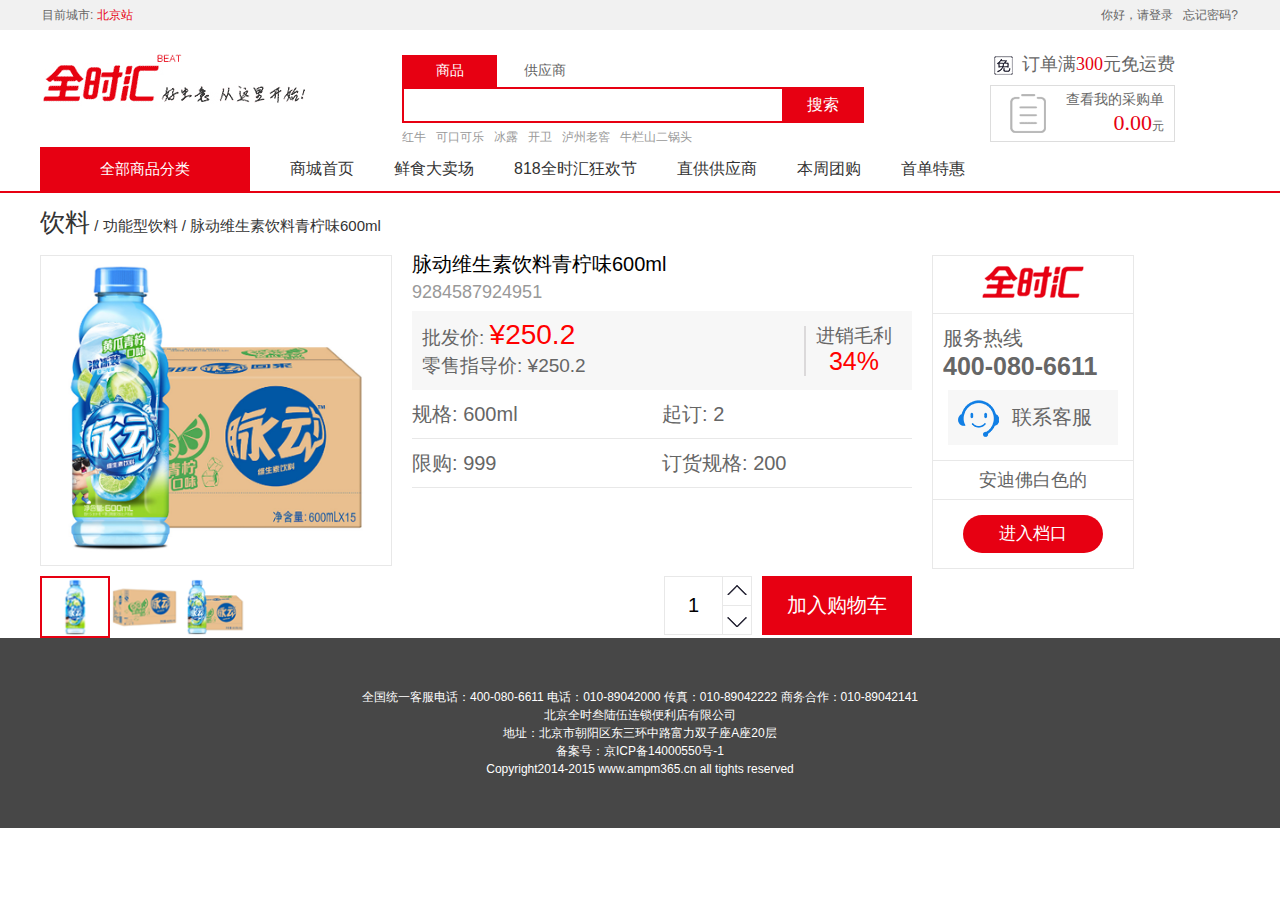
==== itemDetails.html @ f36b6634 "内容" ====
<!DOCTYPE html>
<html>
	<head>
		<meta charset="utf-8" />
		<title>商品详情</title>
		<link href="css/common.css" rel="stylesheet">
		<script type="text/javascript" src="js/jquery.min.js" ></script>
		<script type="text/javascript" src="js/index.js" ></script>
	</head>
	<body>
<!--头部信息条--开始-->
		<div id="com_top">
			<div class="w">
				<ul class="fl"><li>目前城市:</li><li class="color_r">北京站</li></ul>
				<ul class="fr"><li><a href="#">你好，请登录</a>&nbsp;&nbsp;</li><li><a href="#">忘记密码?</a></li></ul>
				<span class="clr"></span>
			</div>
		</div>
<!--头部信息条--结束-->

<!--logo/搜索/购物车--开始-->
        <div class="w">
			<div id="logo"><a href="#" class="logo">全时汇</a></div>
			<div id="search">
			    <ul><li class="act">商品</li><li>供应商</li></ul>
				<div class="form">
					<input type="text" class="text" style="color: rgb(153, 153, 153);">
					<button class="button cw-icon"><i></i>搜索</button>
				</div>
             </div>
			<div id="settleup">
			    <div class="free_r">订单满<span class="color_r">300</span>元免运费</div>
				<div class="car_r"><div class="text">查看我的采购单</div><div><span class="money">0.00</span><span class="yuan">元</span></div></div>
			</div>
			<div id="hotwords">
				<a href="javascript:" target="_blank">红牛</a>
				<a href="javascript:" target="_blank">可口可乐</a>
				<a href="javascript:" target="_blank">冰露</a>
				<a href="javascript:" target="_blank">开卫</a>
				<a href="javascript:" target="_blank">泸州老窖</a>
				<a href="javascript:" target="_blank">牛栏山二锅头</a>
			</div>
			<span class="clr"></span>
		</div>
<!--logo/搜索/购物车--结束-->

        <div class="w">
				<div id="categorys">
					<div class="dt"><a target="_blank" href="#">全部商品分类</a></div>
					<div id="dd_main" class="dd hide">
						<!-- 一级分类 -->
						<div class="dd_inner" id="dd_inner">
							<div data-index="0"><span>饮料</span><i>></i></div>
							<div data-index="1"><span>酒</span><i>></i></div>
							<div data-index="2"><span>方便食品</span><i>></i></div>
							<div data-index="3"><span>休闲食品</span><i>></i></div>
							<div data-index="4"><span>厨房调味</span><i>></i></div>
							<div data-index="5"><span>低温日配</span><i>></i></div>
							<div data-index="6"><span>精美餐食</span><i>></i></div>
							<div data-index="7"><span>奶及奶制品</span><i>></i></div>
							<div data-index="8"><span>个人护理</span><i>></i></div>
							<div data-index="9"><span>百货</span><i>></i></div>
							<div data-index="10"><span>纸品妇女卫生</span><i>></i></div>
							<div data-index="11"><span>医疗、计生</span><i>></i></div>
						</div>
						<!-- 二级分类 -->
						<div class="dorpdown_layer hide" id="dorpdown_layer">
							<ul>
								<li><a href="javascript:">水</a></li>
								<li><a href="javascript:">碳酸饮料</a></li>
								<li><a href="javascript:">功能饮料</a></li>
								<li><a href="javascript:">茶饮料</a></li>
								<li><a href="javascript:">果汁</a></li>
							</ul>
							<ul>
								<li><a href="javascript:">果汁</a></li>
							</ul>
							<ul>
								<li><a href="javascript:">茶饮料</a></li>
								<li><a href="javascript:">果汁</a></li>
							</ul>
							<ul>
								<li><a href="javascript:">水</a></li>
								<li><a href="javascript:">碳酸饮料</a></li>
								<li><a href="javascript:">功能饮料</a></li>
							</ul>
							<ul>
								<li><a href="javascript:">功能饮料</a></li>
								<li><a href="javascript:">茶饮料</a></li>
								<li><a href="javascript:">果汁</a></li>
							</ul>
							<ul>
								<li><a href="javascript:">水</a></li>
								<li><a href="javascript:">碳酸饮料</a></li>
								<li><a href="javascript:">果汁</a></li>
							</ul>
						</div>
					</div>
				</div>
				<div id="navitems">
					<ul>
						<li><a target="_blank" href="javascript:">商城首页</a></li>
						<li><a target="_blank" href="javascript:">鲜食大卖场</a></li>
                        <li><a target="_blank" href="javascript:">818全时汇狂欢节</a></li>
						<li><a target="_blank" href="javascript:">直供供应商</a></li>
						<li><a target="_blank" href="javascript:">本周团购</a></li>
                        <li><a target="_blank" href="javascript:">首单特惠</a></li>
					</ul>
				</div>
				<div style="clear:both"></div>
		</div>
		<!--商品详情-->
		<div class="itemDetails_main">
			<div class="w">
				<div class="itemDetails_title"><span>饮料</span> / <span>功能型饮料</span> / <span>脉动维生素饮料青柠味600ml</span></div>
				
				<div class="item_imgMian">
					<div class="item_d">
						<img src="img/item_d.png"/>
					</div>
					<div class="item_m_list">
						<img class="act" src="img/item_m1.png" />
						<img src="img/item_m2.png" />
						<img src="img/item_m3.png" />
					</div>
				</div>
				<div class="iteminfoMian font_20">
					<span class="itemName colorH0">脉动维生素饮料青柠味600ml</span>
					<span class="itemNo">9284587924951</span>
					<div class="itemPriceInfo">
						<span class="item_Pric0"><i>批发价</i>: <i class="colorRed">¥250.2</i></span>
						<span class="item_Pric1"><i>零售指导价</i>: <i>¥250.2</i></span>
						<div class="item_grossProfit">
							<span>进销毛利</span>
							<span class="colorRed">34%</span>
						</div>
					</div>
					<div class="itemRule">
						<span>规格: <i>600ml</i></span>
						<span>起订: <i>2</i></span>
					</div>
					<div class="itemRule">
						<span>限购: <i>999</i></span>
						<span>订货规格: <i>200</i></span>
					</div>
					<div class="item_AddandMinus_Btn">
						<div class="btn">
							<input class="itemBtn_num" value="1" type="text" name="" />
							<span class="itemBtn_add"></span>
							<span class="itemBtn_minus"></span>
						</div>
						<div class="openCart">加入购物车</div>
					</div>
				</div>
				<div class="itemShopInfo">
					<div class="shopInfo_logo">
						<img src="img/qsh_logo.png" />
					</div>
					<div class="shopTel">
						<span>服务热线</span>
						<span class="itemShopInfo_tel">400-080-6611</span>
					</div>
					<div class="shop_contactService">
						<img src="img/client.png" />
						<span>联系客服</span>
					</div>
					<div class="shop_name">
						安迪佛白色的
					</div>
					<div class="goShopBtn">
						<span class="goShopBtn_text">进入档口</span>
					</div>
				</div>
			</div>
		</div>
		<div class="com_bottom">
			<p>全国统一客服电话：400-080-6611  电话：010-89042000  传真：010-89042222   商务合作：010-89042141</p>
			<p>北京全时叁陆伍连锁便利店有限公司</p>
			<p>地址：北京市朝阳区东三环中路富力双子座A座20层</p>
			<p>备案号：京ICP备14000550号-1</p>
			<p>Copyright2014-2015 www.ampm365.cn all tights reserved</p>
		</div>
	</body>
</html>
---- css/common.css ----
a, address, b, big, blockquote, body, center, cite, code, dd, del, div, dl, dt, em, fieldset, font, form, h1, h2, h3, h4, h5, h6, html, i, iframe, img, ins, label, legend, li, ol, p, pre, small, span, strong, u, ul, var {margin: 0;padding: 0;}
ul, menu, dir {display: block;list-style-type: disc;-webkit-margin-before: 1em;-webkit-margin-after: 1em;-webkit-margin-start: 0px;-webkit-margin-end: 0px;-webkit-padding-start: 40px;}
a,a:link,a:active,a:hover,a:visited{text-decoration:none;color:#000;}
ol, ul {list-style: none;margin:0px; padding:0px;}
body {font: 12px/150% Arial,Verdana,"\5b8b\4f53";color: #666;background: #fff;}
/*公共*/
.fl {float: left;}
.fr {float: right;}
.color_r{color:#e70012;}
.hide{display:none;}.show{display:block;}
.font_20{font-size:20px;}
.colorH0{color:#000;}
.colorRed{color:red;}
i{font-style:normal;}

/*商品加减按钮样式*/
.item_AddandMinus_Btn{overflow: hidden;}
.item_AddandMinus_Btn>div{float:left;}
.item_AddandMinus_Btn .btn{width:87px;border:1px solid #e8e8e8;border-right:none;margin-right:10px;}
.item_AddandMinus_Btn .itemBtn_num{height:57px;width:57px;padding:0px;margin: 0px;outline: none;text-align:center;border:none;float: left;font-size:20px;line-height:57px;}
.item_AddandMinus_Btn .itemBtn_add,.item_AddandMinus_Btn .itemBtn_minus{display:block;float:left;width:28px;height:28px;}
.item_AddandMinus_Btn .itemBtn_add{border:1px solid #e8e8e8;border-top:none;background-image:url("../img/addAndMinus.png");background-repeat:no-repeat;}
.item_AddandMinus_Btn .itemBtn_minus{border:1px solid #e8e8e8;border-top:none;border-bottom:none;background-image:url("../img/addAndMinus.png");background-repeat:no-repeat;background-position:0px -28px;}
.item_AddandMinus_Btn .openCart{background-color:#e70012;color:#fff;width:150px;text-align:center;height:59px;line-height:59px;}
/*商品加减按钮样式结束*/


/*公共结束*/
.clear, .clr {display: block;overflow: hidden;clear: both;height: 0;line-height: 0;font-size: 0;}
#com_top {width:100%;height:30px;line-height:30px;background-color:#f1f1f1;}
.w {width:1200px;margin:0 auto;}
#com_top li {float: left;height: 30px;padding: 0 2px;}
#com_top a {color: #666;text-decoration: none;}
#com_top a:hover{color:#e70012;}
#logo {position: relative;z-index: 12;float: left;width: 362px;height: 60px;padding: 20px 0;}
#logo .logo {display: block;width: 270px;height: 60px;background: url(../img/logo.gif) no-repeat 0 0;text-indent: -20000px;}
#search{position: relative;z-index: 11;float: left;width: 462px;margin-top: 25px;}
#search .text {float: left;width: 370px;height: 24px;line-height: 24px;color: #666;padding: 4px;margin-bottom: 4px;border-width: 2px 0 2px 2px;border-color: #e70012;border-style: solid;outline: 0;font-size: 14px;font-family: "microsoft yahei";}
#search .button {float: left;width: 82px;height: 36px;background: #e70012;border: none;line-height: 1;color: #fff;font-family: "Microsoft YaHei";font-size: 16px;cursor: pointer;}
#search li{float:left;width:95px;height:32px;line-height:32px;text-align:center;font-family: "Microsoft YaHei";font-size: 14px;}
#search .act{background-color:#e70012;color:#fff;}
#hotwords{width: 518px;float: left;height: 20px;line-height: 20px;overflow: hidden;}
#hotwords a{float: left;white-space: nowrap;margin-right: 10px;text-decoration: none;}
#hotwords a:link,#hotwords a:visited{color: #999;}
.dorpdown_layer a:link,.dorpdown_layer a:visited{color:#444;}
#hotwords a:hover,.dorpdown_layer a:hover{color: #e70012;}
#settleup {float: right;z-index: 11;height: 36px;margin-top: 25px;margin-right: 65px;font-family: "Microsoft YaHei";font-size:18px;text-align:right;}
.free_r{background: url(../img/free.gif) 0px 0px no-repeat;width:185px;height:30px;}
.car_r {width:auto;height:50px;border:1px solid #ddd;padding:5px 10px 0px 65px;background: url(../img/order.gif) 19px 8px no-repeat;}
.car_r .text{font-size:14px;margin-bottom:5px;}
.car_r .money{font-size:22px;color:#e70012;}
.car_r .yuan{font-size:12px;}
#categorys, #categorys .dd-inner h3, #categorys .dt a, #navitems a {font-family: "Microsoft YaHei",tahoma,arial,"Hiragino Sans GB","\5b8b\4f53",sans-serif;}
#categorys{float: left;position: relative;z-index: 10;width: 210px;height: 44px;overflow: visible;background: #e70012;}
#categorys .dt a {display: block;width: 190px;height: 44px;padding: 0 10px;background: #e70012;font: 400 15px/44px "microsoft yahei";color: #fff;text-decoration: none;text-align: center;}
#navitems {float: left;position: relative;z-index: 2;}
#navitems .spacer, #navitems a, #navitems li, #navitems ul {float: left;}
#navitems a {height: 44px;padding: 0 20px;text-align: center;text-decoration: none;font: 400 15px/44px "microsoft yahei";color: #333;}#navitems li:first-child>a{padding-left: 40px;}
#navitems li a {font-size: 16px;}
#categorys, #categorys .dd-inner h3, #categorys .dt a, #navitems a {font-family: "Microsoft YaHei",tahoma,arial,"Hiragino Sans GB","\5b8b\4f53",sans-serif;}
.dd_inner{background-color:#c81624;width:100%;position:absolute;top:44px;left:0px;height:464px;border-bottom:1px solid #e70012;overflow:hidden;}
.dd_inner>div{border:1px solid #c81624;;padding-left:10px;height:37px;line-height:38px;position:relative;color:#fff;cursor:pointer;}
.dd_inner>div>i{font: 400 9px/14px consolas;font-style:normal;display:inline-block;position:absolute;top:12px;right:10px;height:100%;}
.dd_inner>.act{color:#c81624;background-color:#fff;border-right-color:#fff;}.dd_inner>.act>i{color:#fff;}
.dd_inner>div>span{font-size:14px;}
.dorpdown_layer{position:absolute;top:44px;left:210px;background-color:rgba(255,255,255,.9);width:210px;height:463px;border:1px solid #c81624;border-left:none;overflow:auto;;}
.dorpdown_layer img{width:100%;}
.dorpdown_layer ul{padding-top:20px;display: none;}
.dorpdown_layer>.act{display:block;}
.dorpdown_layer ul li{width:80px;float:left;margin-left:20px;height:25px;line-height:25px;}
.CarouselFigure{clear:both;width:750px;margin-left:210px;height:465px;position:relative;}
.top_advertisement{position:absolute;top:44px;width:240px;left:960px;overflow:hidden;}.top_advertisement img{width:100%;float:left;height:155px;}
.top_advertisement img:last-child{margin:0px;}
.CarouselFigure>ul{position:relative;width:100%;}
.CarouselFigure img{width:100%;float:left;}
.CarouselFigure li{position:absolute;opacity:0;width:100%;overflow: hidden;height:465px;}
.CarouselFigure>ul>.act{display:block;z-index:1;}
.CarouselFigure_spot{position:absolute;bottom:10px;left:0px;z-index:2;width:750px;text-align:center;}
.CarouselFigure_spot>span{background-color:#fff;border-radius:100%;display:inline-block;width:12px;height:12px;margin:0px 3px;cursor:pointer;}
.CarouselFigure_spot>.act{background-color:#fede00;}
.com_bottom{width:100%;background-color:#474747;padding:50px 0px;}
.com_bottom>p{color:#fff;text-align: center;font-size:12px;}
/*login登录*/
.login_body{background-color:#f6f6f6;}
.login_nav{background-color:#fff;width:100%;box-shadow:0px 2px 10px #ddd;}
.login_main{width:100%;margin-top:10px;}
.login_main_content{overflow:hidden;padding:40px 0px 30px 0px;}
.login_main_left{background-color:#fff;width:300px;float:right;padding:10px 40px 0px 15px;box-shadow:0px 0px 20px 0px #ddd;margin-right:50px;}
.login_main_right{float:left;margin-left:40px;}
.main_right_titile{color:red;font-size:20px;margin:15px 0px;display: inline-block;}
.main_right_hint{background:url("../img/login_ bulb.png")no-repeat 10px center;background-size:15px;background-color:#fff9e1;padding:5px 0px 5px 30px;border:1px solid #f8d845;display:block;}
.login_inputList{border:1px solid #d2d2d2;height:40px;margin:10px 0px;}
.login_inputList input{height:38px;border:none;outline:none;float:left;padding-left:10px;}
.icon_user{background:url("../img/login_user.png")no-repeat center center;}
.icon_paw{background:url("../img/login_pad.png")no-repeat center center;}
.login_inputList span{height:100%;display:inline-block;width:40px;float:left;border-right:1px solid #d2d2d2;}
.login_forgetPaw{float:right;padding:5px 0px;}
.login_submit{clear:both;width:100%;padding:12px 0px;text-align: center;background-color:#e70012;font-size:18px;color:#fff;margin:45px 0px 70px 0px;}
/*login登录结束*/
/*商品详情*/
.itemDetails_main,.itemClassify_main{clear:both;border-top:2px solid #e70012;}
.itemDetails_main>div,.itemClassify_main>div,.itemRule{overflow:hidden;}
.iteminfoMian i{font-style:normal;}
/*公用*/
.item_grossProfit>span,.itemPriceInfo>span,.iteminfoMian>span,.itemRule>span{display:block;}
/*公用结束*/
.itemDetails_title{color:#333;padding:20px 0px;font-size:15px;}.itemDetails_title>span:first-child{font-size:25px;}
.item_imgMian,.iteminfoMian,.itemShopInfo{float:left;} 
.item_d{width:350px;border:1px solid #e8e8e8;margin-bottom:10px;}.item_d>img{width:100%;}
.item_m_list>img{width:66px;float:left;border:2px solid #fff;}
.item_m_list>.act{border-color:#e70012;}
.iteminfoMian{width:500px;margin-left:20px;position:relative;height:380px;}
.itemPriceInfo{width:100%;background-color:#f7f7f7;position:relative;font-size:19px;padding:10px 0px;}
.item_grossProfit{position:absolute;top:50%;right:20px;border-left:2px solid #dbd9da;padding-left:10px;margin-top:-25px;}
.itemRule>span{float: left;width:50%;}.item_grossProfit>span:last-child{font-size:25px;text-align: center;height:30px; line-height: 30px;}
.itemRule{padding:15px 0px;border-bottom:1px solid #e8e8e8;}
.itemPriceInfo>.item_Pric0>i:last-child{font-size:28px;}
.item_grossProfit>span{height:20px;line-height:20px;}
.itemNo{padding:10px 0px;color:#999;font-size:18px;}
.itemPriceInfo>span{padding:5px 0px;margin-left:10px;}
.iteminfoMian .item_AddandMinus_Btn{position: absolute;bottom:0px;right:0px;}
.itemShopInfo{border:1px solid #e8e8e8;margin-left:20px;width:200px;}
.shopInfo_logo{border-bottom:1px solid #e8e8e8;width:100%;text-align: center;padding:10px 0px;}
.shopTel{padding:10px;font-size:20px;}.shopTel>span{display:block;padding:5px 0px;}.itemShopInfo_tel{font-weight:900;font-size:25px;}
.shop_contactService{background-color:#f7f7f7;width:85%;margin:0px auto 15px auto;height:55px;line-height:55px;}
.shop_contactService>img{margin:-5px 0px 0px 10px;vertical-align: middle;}
.shop_contactService>span{font-size:20px;padding-left:10px;margin-top:-5px;}
.shop_name{width:100%;border-top:1px solid #e8e8e8;text-align:center;padding:10px 0px;font-size:18px;}
.goShopBtn{border-top:1px solid #e8e8e8;padding:15px 0px;}.goShopBtn_text{display:block;border-radius:20px;background-color:#e70012;color:#fff;padding:10px 0px;text-align:center;width:70%;margin:0px auto;font-size:17px;}
/*商品详情结束*/

/*商品分类*/
.itemClassify_shopInfo{border:1px solid #e8e8e8;margin:20px 0px;padding:15px 0px 15px 150px;font-size:15px;background:url("../img/qsh_logo.png")no-repeat 20px center;}
.itemClassify_shopInfo>span{display:block;}.itemClassify_shopInfo>span>i{color:#000;}
.itemClassify_shopInfo>span:first-child{font-size:20px;padding-bottom:10px;color:#000;}
.itemClassify_list{overflow:hidden;}
.itemClassify_list>span,.itemClassify_list>ul{float:left;}
.itemClassify_list>span{background-color:#e70012;color:#fff;width:150px;display:block;text-align:center;font-size:17px;line-height:55px;height:55px;}
.itemClassify_list>ul>li{float:left;font-size:14px;margin-left:20px;}.itemClassify_list>ul>li>a{cursor:pointer;}
.itemClassify_list>ul{border:1px solid #e8e8e8;border-left:none;height:44px;width:1049px;padding-top:9px;}
.itemClassify_list .act{color:red;}
.cls_allList_titile{background-color:#f4f4f4;padding:10px 10px;font-size:14px;margin:20px 0px;}
.cls_allList_titile>span{display:inline-block;float:right;}
.cls_allList{overflow:hidden;}
.cls_allList>li{float:left;width:240px;height:425px;}
.cls_itemDiv{width:230px;border:1px solid #E8E8E8;margin:0px auto;height:415px;}/*overflow:hidden;*/
.cls_allList .cls_img{width:100%;height:230px;position:relative;}/*overflow:hidden;*/
.cls_allList .cls_img>img{width:100%;}
.cls_allList .cls_img>span{display:block;position:absolute;bottom:0px;background-color:rgba(0,0,0,.8);color:#fff;width:210px;font-size:15px;padding:7px 10px;}
.cls_itemInfo{border-bottom:1px solid #E8E8E8;width:210px;margin:0px auto;padding:5px 0px;}
.cls_itemInfo>span{display:inline-block;float:right;}
.null_border{border:none;}

.cls_itemDiv .item_AddandMinus_Btn{margin-bottom:10px;width:150px;float:left;}
.cls_itemDiv .item_AddandMinus_Btn .itemBtn_num{width:31px;height:31px;border:1px solid #E8E8E8;margin:0px 10px;font-size:13px;line-height:31px;}
.cls_itemDiv .item_AddandMinus_Btn .itemBtn_add{width:15px;height:15px;background-size:100%;border:1px solid #e8e8e8;}
.cls_itemDiv .item_AddandMinus_Btn .itemBtn_minus{width:15px;height:15px;background-size:cover;background-position:0px -15px;border-bottom:1px solid #e8e8e8;}
.cls_itemDiv .item_AddandMinus_Btn>.btn{width:70px;border:none;}
.cls_itemDiv .item_AddandMinus_Btn>.openCart{height:33px;width:70px;line-height:33px;background-color:#e70012;}
.cls_itemDiv .cls_itemInfo_limit{float:right;border:1px solid #e8e8e8;display:block;width:60px;margin-right:10px;height:32px;font-size:11px;}
.cls_itemDiv .cls_itemInfo_limit>i{display:inline-block;height:16px;float:left;text-align:center;}
.cls_itemDiv .cls_item_qd{width:29px;border-right:1px solid #e8e8e8;}.cls_itemDiv .cls_item_xg{width:30px;}
.cls_itemDiv .borderTop{border-top:1px solid #E8E8E8;}
/*商品分类结束*/
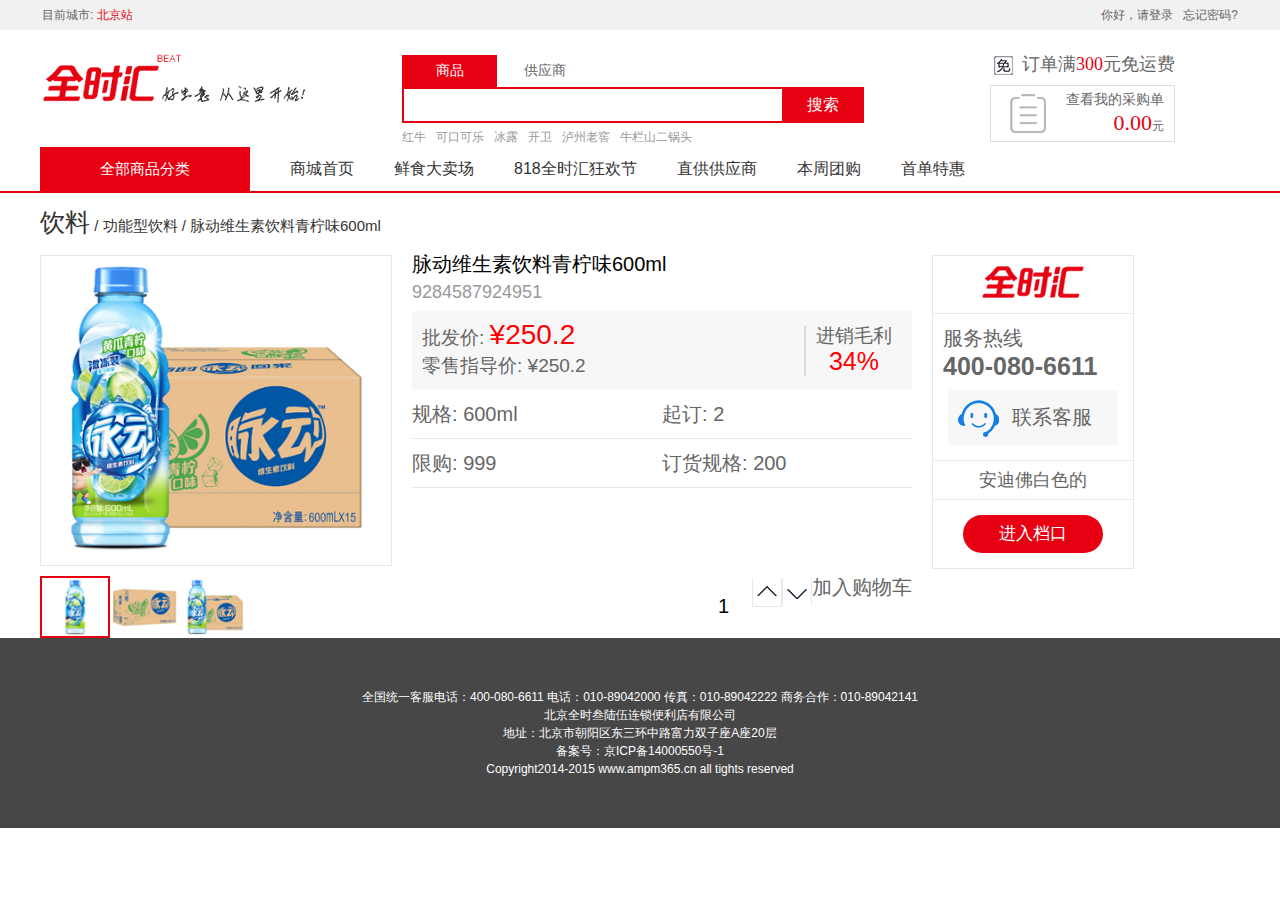
==== commit 0205f0b9: "测试" ====
--- a/itemDetails.html
+++ b/itemDetails.html
@@ -144,12 +144,12 @@
 						<span>订货规格: <i>200</i></span>
 					</div>
 					<div class="item_AddandMinus_Btn">
-						<div class="btn">
+						<div>
 							<input class="itemBtn_num" value="1" type="text" name="" />
 							<span class="itemBtn_add"></span>
 							<span class="itemBtn_minus"></span>
 						</div>
-						<div class="openCart">加入购物车</div>
+						<div>加入购物车</div>
 					</div>
 				</div>
 				<div class="itemShopInfo">
